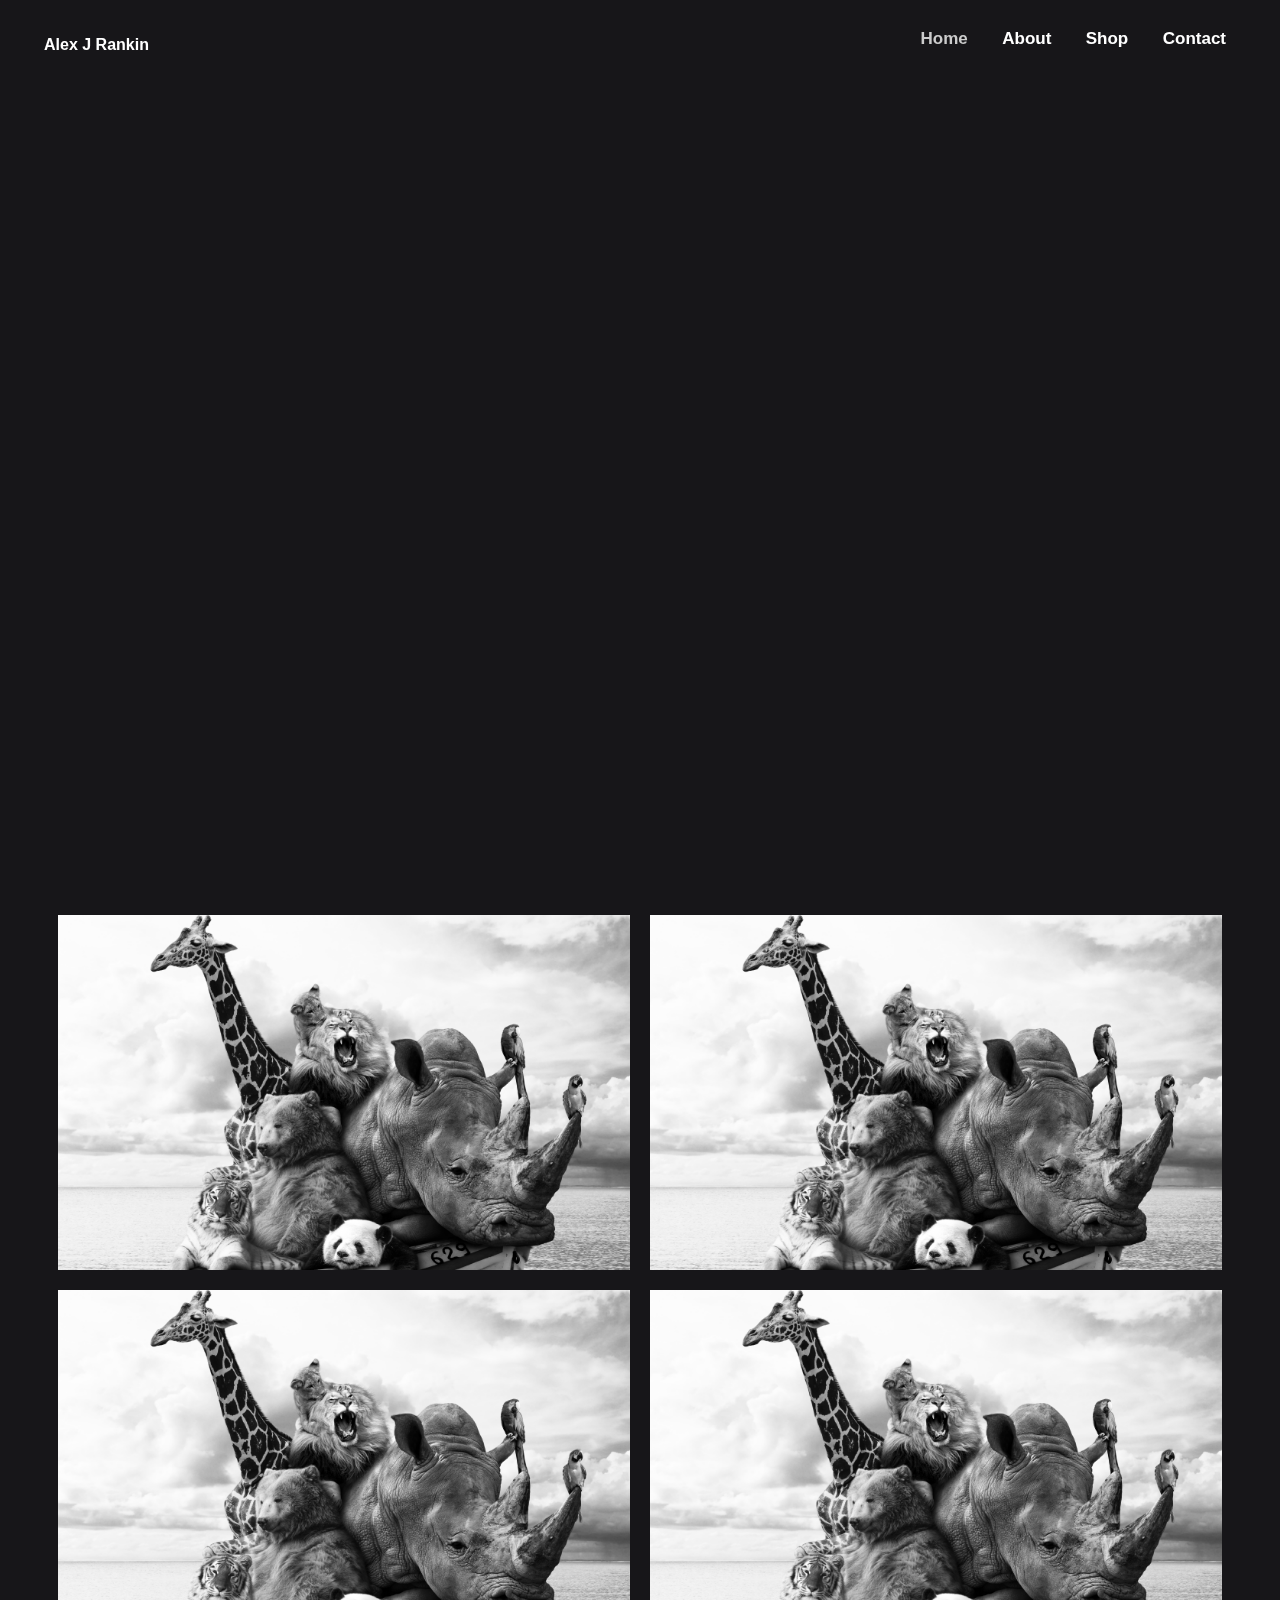
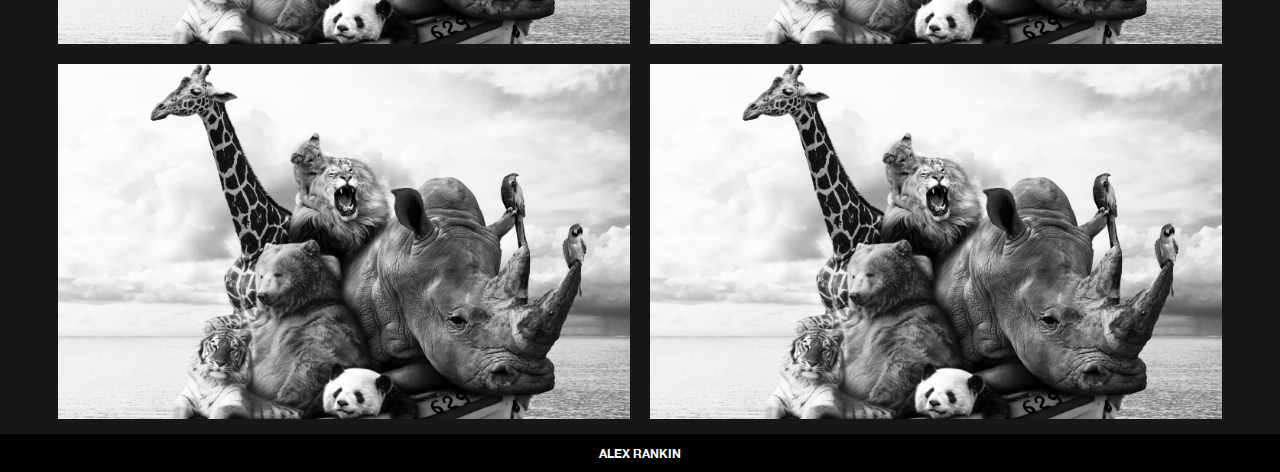
==== index.html @ 3c1de338 "Add files via upload" ====
﻿<!DOCTYPE html>
<html lang="en">

<head>
  <meta charset="UTF-8" />
  <meta name="viewport" content="width=device-width, initial-scale=1">
  <title>Alex Rankin</title>
  <link rel="shortcut icon" type="image/png" href="favicon.png" />
  <link href="https://cdnjs.cloudflare.com/ajax/libs/font-awesome/4.7.0/css/font-awesome.min.css" rel="stylesheet">
  <link href="https://fonts.googleapis.com/css?family=Source+Sans+Pro:200,400|Montserrat:700" rel="stylesheet">
  <link rel="stylesheet" type="text/css" href="css/normalize.css" />
  <link rel="stylesheet" type="text/css" href="css/demo.css" />
  <link rel="stylesheet" type="text/css" href="css/main.css" />
  <link rel="stylesheet" type="text/css" href="css/sassy.css" />
  <!-- <link rel="stylesheet" type="text/css" href="css/nav.css" /> -->
  <script>document.documentElement.className = 'js';</script>
<script src="https://ajax.googleapis.com/ajax/libs/jquery/3.5.1/jquery.min.js"></script>
</head>

<body class="demo-1">
    <svg class="hidden">
        <symbol id="icon-arrow" viewBox="0 0 24 24">
            <title>arrow</title>
            <polygon points="6.3,12.8 20.9,12.8 20.9,11.2 6.3,11.2 10.2,7.2 9,6 3.1,12 9,18 10.2,16.8 "/>
        </symbol>
    </svg>
    <main class="main main--demo-1">
        <div class="content content--fixed">
            <header class="codrops-header">
                <h1 class="hideMenu codrops-header__title"><a href="index.html">Alex J Rankin</a></h1>
            </header>
            <div class="hideMenu topnav">
                <div class="topnav-right bar-bounce">
                    <a class="active" href="index.html">Home</a>
                    <a href="about.html">About</a>
                    <a href="https://www.alexo.co.nz">Shop</a> 
                    <a href="contact.html">Contact</a> 
                </div>
            </div>
        </div>
        <div class="content content--demo-1">
            <div class="showMenu hamburger js-hover">
                <div class="hamburger__line hamburger__line--01">
                    <div class="hamburger__line-in hamburger__line-in--01"></div>
                </div>
                <div class="hamburger__line hamburger__line--02">
                    <div class="hamburger__line-in hamburger__line-in--02"></div>
                </div>
                <div class="hamburger__line hamburger__line--03">
                    <div class="hamburger__line-in hamburger__line-in--03"></div>
                </div>
                <div class="hamburger__line hamburger__line--cross01">
                    <div class="hamburger__line-in hamburger__line-in--cross01"></div>
                </div>
                <div class="hamburger__line hamburger__line--cross02">
                    <div class="hamburger__line-in hamburger__line-in--cross02"></div>
                </div>
            </div>
            <!-- <div class="demo-title demo-title--demo-1">Alexo.</div> -->

            <video autoplay muted loop id="myVideo">
                <source src="alexo.mp4" type="video/mp4">
                Your browser does not support HTML5 video.
              </video>

            <div class="global-menu">
                <div class="global-menu__wrap">
                    <a class="global-menu__item global-menu__item--demo-1" href="#">Home</a>
                    <a class="global-menu__item global-menu__item--demo-1" href="#">About</a>
                    <a class="global-menu__item global-menu__item--demo-1" href="#">Shop</a>
                    <a class="global-menu__item global-menu__item--demo-1" href="#">Contact</a>
                </div>
            </div>
            <svg class="shape-overlays" viewBox="0 0 100 100" preserveAspectRatio="none">
                <path class="shape-overlays__path"></path>
                <path class="shape-overlays__path"></path>
                <path class="shape-overlays__path"></path>
            </svg>
        </div>
        <div>
        <div class="row">
            <div class="column">
                <div class="location-listing">
                    <a class="project-title" href="project_1.html">Paris</a>
                    <div class="project-image">
                        <img class="image" src="images/test.jpg" alt="">
                    </div>
                </div>
            </div>
            <div class="column">
                <div class="location-listing">
                    <a class="project-title" href="#">Paris</a>
                    <div class="project-image">
                        <img class="image" src="images/test.jpg" alt="">
                    </div>
                </div>
            </div>
            <div class="column">
                <div class="location-listing">
                    <a class="project-title" href="#">Paris</a>
                    <div class="project-image">
                        <img class="image" src="images/test.jpg" alt="">
                    </div>
                </div>
            </div>
            <div class="column">
                <div class="location-listing">
                    <a class="project-title" href="#">Paris</a>
                    <div class="project-image">
                        <img class="image" src="images/test.jpg" alt="">
                    </div>
                </div>
            </div>
            <div class="column">
                <div class="location-listing">
                    <a class="project-title" href="#">Paris</a>
                    <div class="project-image">
                        <img class="image" src="images/test.jpg" alt="">
                    </div>
                </div>
            </div>
            <div class="column">
                <div class="location-listing">
                    <a class="project-title" href="#">Paris</a>
                    <div class="project-image">
                        <img class="image" src="images/test.jpg" alt="">
                    </div>
                </div>
            </div>
        </div>
    </div>
        <footer>
            <li class="footer">
              <a href="index.html">ALEX RANKIN</a>
            </li>
        </footer>
    </main>
    <script src="js/demo.js"></script>
    <script src="js/easings.js"></script>
    <script src="js/demo1.js"></script>
    <script src="js/main.js"></script>
</body>
</html>
---- css/demo.css ----
*,
*::after,
*::before {
	box-sizing: border-box;
}

html {
	background: #000;
}

body {
	font-family: 'Source Sans Pro', Avenir, 'Helvetica Neue', Helvetica, Arial, sans-serif;
	min-height: 100vh;
	color: #57585c;
	color: var(--color-text);	
	background-color: #fff;
	background-color: var(--color-bg);
	-webkit-font-smoothing: antialiased;
	-moz-osx-font-smoothing: grayscale;
}

/* Color schemes */
.demo-1 {
	--color-text: #fff;
	--color-bg: #ddd;
	--color-link: #fff;
	--color-link-hover: #cccccc;
	--color-info: #fff;
	--color-main-bg: #171619;
	--path-fill-1: #413f46;
	--path-fill-2: #e6e5ea;
	--path-fill-3: #cccccc;
	--color-title: #fff;
	--font-family-title: 'Montserrat', sans-serif;
	--font-size-title: 7vmax;
	--font-weight-title: 700;
	--color-menu: #171616;
	--color-menu-hover: #ffffff;
	--font-family-menu: 'Montserrat', sans-serif;
	--font-size-menu: 3vmax;
	--font-weight-menu: 700;
	--button-bg: #fff;
	--button-circle: #6b6b6b;
	--button-line: #222;
}

.demo-2 {
	--color-text: #fff;
	--color-bg: #333;
	--color-link: #fff;
	--color-link-hover: #f44e5e;
	--color-info: #fff;
	--color-main-bg: #efcb7b;
	--path-fill-1: #dce3f1;
	--path-fill-2: #869ccc;
	--path-fill-3: #30436f;
	--path-fill-4: #0d1831;
	--color-title: #fff;
	--font-family-title: inherit;
	--font-size-title: 6vmax;
	--font-weight-title: 200;
	--color-menu: #fff;
	--color-menu-hover: #fff;
	--font-family-menu: inherit;
	--font-size-menu: 4vmax;
	--font-weight-menu: 200;
	--button-bg: #fff;
	--button-circle: #fff;
	--button-line: #222;
}

.demo-3 {
	--color-text: #fbd54a;
	--color-bg: #333;
	--color-link: #4d4f5f;
	--color-link-hover: #bfb5b5;
	--color-info: #fff;
	--color-main-bg: #24262d;
	--path-fill-1: #000000;
	--path-fill-2: #1d1d1f;
	--path-fill-3: #fbd54a;
	--color-title: #fff;
	--font-family-title: 'Arapey', serif;
	--font-size-title: 5vmax;
	--font-weight-title: 400;
	--color-menu: #000000;
	--color-menu-hover: #fff;
	--font-family-menu: 'Arapey', serif;
	--font-size-menu: 4vmax;
	--font-weight-menu: 400;
	--button-bg: #fff;
	--button-circle: #ada4a4;
	--button-line: #222;
}

.demo-4 {
	--color-text: #fff;
	--color-bg: #333;
	--color-link: #1b198c;
	--color-link-hover: #d3eaa2;
	--color-info: #fff;
	--color-main-bg: #3735d0;
	--path-fill-1: #241e84;
	--path-fill-2: #d3eaa2;
	--color-title: #fff;
	--font-family-title: 'Pompiere', serif;
	--font-size-title: 6vmax;
	--font-weight-title: 300;
	--color-menu: #3735d0;
	--color-menu-hover: #b2dc53;
	--font-family-menu: var(--font-family-title);
	--font-size-menu: 4vmax;
	--font-weight-menu: 300;
	--button-bg: #b3dc53;
	--button-circle: #1b198b;
	--button-line: #fff;
}

.demo-5 {
	--color-text: #c04444;
	--color-bg: #333;
	--color-link: #2d2c2b;
	--color-link-hover: #c14343;
	--color-info: #fff;
	--color-main-bg: #ece7de;
	--path-fill-1: #c04444;
	--path-fill-2: #1b1a19;
	--color-title: inherit;
	--font-family-title: 'Playfair Display', serif;
	--font-size-title: 6vmax;
	--font-weight-title: 700;
	--color-menu: #ffffff;
	--color-menu-hover: #c14343;
	--font-family-menu: var(--font-family-title);
	--font-size-menu: 3.5vmax;
	--font-weight-menu: 400;
	--button-bg: #fff;
	--button-circle: #c14343;
	--button-line: #2d2c2b;
}

.demo-6 {
	--color-text: #120047;
	--color-bg: #333;
	--color-link: #110046;
	--color-link-hover: #e83779;
	--color-info: #fff;
	--color-main-bg: #7115d8;
	--path-fill-1: url(#gradient1);
	--path-fill-2: url(#gradient2);
	--path-fill-3: url(#gradient3);
	--color-title: inherit;
	--font-family-title: 'Rozha One', serif;
	--font-size-title: 8vmax;
	--font-weight-title: 400;
	--color-menu: #ffffff;
	--color-menu-hover: #c14343;
	--font-family-menu: var(--font-family-title);
	--font-size-menu: 3.5vmax;
	--font-weight-menu: 400;
	--button-bg: #120047;
	--button-circle: #9236f7;
	--button-line: #ffffff;
}

/* Fade effect */
.js body {
	opacity: 0;
	transition: opacity 0.3s;		
}

.js body.render {
	opacity: 1;
}

a {
	text-decoration: none;
	color: #ffffff;
	color: var(--color-link);
	outline: none;
}

a:hover,
a:focus {
	color: #fff;
	outline: none;
}

.hidden {
	position: absolute;
	overflow: hidden;
	width: 0;
	height: 0;
	pointer-events: none;
}

/* Icons */
.icon {
	display: block;
	width: 1.5em;
	height: 1.5em;
	margin: 0 auto;
	fill: currentColor;
}

.icon--keyboard {
	display: none;
}

main {
	position: relative;
	width: 100%;
	min-height: 100vh;
	background-color: var(--color-main-bg);
}

.content {
	position: relative;
	display: flex;
	justify-content: center;
	align-items: center;
	min-height: 100vh;
	margin: 0 auto;
	pointer-events: none;
}

.content--fixed {
	position: fixed;
	top: 0;
	left: 0;
	display: grid;
	align-content: space-between;
	width: 100%;
	max-width: none;
	min-height: 0;
	height: 100vh;
	padding: 1.5em;
	grid-template-columns: 50% 50%;
	grid-template-rows: auto auto 4em;
	grid-template-areas: 'header ...'
	'... ...'
	'github demos';
}

.content--fixed a {
	pointer-events: auto;
}

/* Header */
.codrops-header {
	position: relative;
	z-index: 100;
	display: flex;
	flex-direction: row;
	align-items: flex-start;
	align-items: center;
	align-self: start;
	grid-area: header;
	justify-self: start;
}

.codrops-header__title {
	font-size: 1em;
	font-weight: bold;
	margin: 0;
	padding: 0.75em 0 0 20px;

}

.info {
	margin: 0 0 0 1.25em;
	font-style: italic;
	color: var(--color-info);
	font-weight: bold;
}

.github {
	display: block;
	align-self: end;
	grid-area: github;
	justify-self: start;
	margin: 0.5em;
}

.demos {
	position: relative;
	display: block;
	align-self: end;
	text-align: center;
	grid-area: demos;
	margin-bottom: 0.5em;
}

.demo {
	margin: 0 0.15em;
}

.demo:hover,
.demo:focus {
	opacity: 0.5;
}

.demo span {
	white-space: nowrap;
	text-transform: lowercase;
	pointer-events: none;
}

.demo span::before {
	content: '#';
}

a.demo--current {
	pointer-events: none;
}

/* Top Navigation Style */
.codrops-links {
	position: relative;
	display: flex;
	justify-content: center;
	margin: 0 1em 0 0;
	text-align: center;
	white-space: nowrap;
}

.codrops-icon {
	display: inline-block;
	margin: 0.15em;
	padding: 0.25em;
}

.demo-title {
	color: var(--color-title);
	font-family: var(--font-family-title);
	font-size: var(--font-size-title);
	font-weight: var(--font-weight-title);
}

.global-menu {
	width: 100vw;
	height: 90vh;
	display: flex;
	justify-content: center;
	align-items: center;
	position: fixed;
	top: 0;
	left: 0;
	pointer-events: none;
	z-index: 100;
}

.demo-5 .global-menu {
	text-align: center;
}

.global-menu__item {
	color: var(--color-menu);
	font-family: var(--font-family-menu);
	font-size: var(--font-size-menu);
	font-weight: var(--font-weight-menu);
	opacity: 0;
	transform: translateY(-100%);
	pointer-events: none;
	display: block;
	margin: 0.25em 0;
	transition: transform 0.3s, opacity 0.3s;
	transition-timing-function: ease-in;
}

.global-menu__item--demo-2:nth-child(odd) {
	transform: translateY(-100%) rotate(10deg);
}

.global-menu__item--demo-2:nth-child(even) {
	transform: translateY(-100%) rotate(-10deg);
}

.global-menu__item--demo-3 {
	transition: transform 0.1s, opacity 0.1s;
	transform: translateY(100%);
	transition-timing-function: ease-out;
}

.global-menu__item--demo-4,
.global-menu__item--demo-5 {
	transition: transform 0.1s, opacity 0.1s;
	transition-timing-function: ease-out;
}

.global-menu__item--demo-4 {
	transform: translateX(40%);
}

.global-menu__item--demo-5:nth-child(odd) {
	transform: translateX(100%) rotate(10deg) scale(0.5);
}

.global-menu__item--demo-5:nth-child(even) {
	transform: translateX(100%) rotate(-10deg) scale(0.5);
}

.global-menu__item--demo-6 {
	transform: translateY(100%);
}

.global-menu__item:hover {
	color: var(--color-menu-hover);
}

.global-menu__item.is-opened {
	opacity: 1;
	transform: translateY(0) rotate(0);
	pointer-events: auto;
	transition-timing-function: ease;
}

.global-menu__item--demo-4.is-opened,
.global-menu__item--demo-5.is-opened {
	transform: translateX(0) rotate(0);
}

.global-menu__item--demo-4.is-opened {
	transition-timing-function: cubic-bezier(0.230, 1.000, 0.355, 1.400);
}

.global-menu__item:nth-of-type(1) {
	transition-delay: 0s;
}

.global-menu__item.is-opened:nth-of-type(1) {
	transition-delay: 0.85s;
}

.global-menu__item:nth-of-type(2) {
	transition-delay: 0.05s;
}

.global-menu__item.is-opened:nth-of-type(2) {
	transition-delay: 0.8s;
}

.global-menu__item:nth-of-type(3) {
	transition-delay: 0.1s;
}

.global-menu__item.is-opened:nth-of-type(3) {
	transition-delay: 0.75s;
}

.global-menu__item:nth-of-type(4) {
	transition-delay: 0.15s;
}

.global-menu__item.is-opened:nth-of-type(4) {
	transition-delay: 0.7s;
}

/* demo 2 */
.global-menu__item--demo-2:nth-of-type(1) {
	transition-delay: 0s;
}

.global-menu__item--demo-2.is-opened:nth-of-type(1) {
	transition-delay: 0.85s;
}

.global-menu__item--demo-2:nth-of-type(2) {
	transition-delay: 0.05s;
}

.global-menu__item--demo-2.is-opened:nth-of-type(2) {
	transition-delay: 0.8s;
}

.global-menu__item--demo-2:nth-of-type(3) {
	transition-delay: 0.1s;
}

.global-menu__item--demo-2.is-opened:nth-of-type(3) {
	transition-delay: 0.75s;
}

.global-menu__item--demo-2:nth-of-type(4) {
	transition-delay: 0.15s;
}

.global-menu__item--demo-2.is-opened:nth-of-type(4) {
	transition-delay: 0.7s;
}

/* demo 3 */
.global-menu__item--demo-3.is-opened {
	transition-duration: 0.3s;
}

.global-menu__item--demo-3:nth-of-type(1) {
	transition-delay: 0s;
}

.global-menu__item--demo-3.is-opened:nth-of-type(1) {
	transition-delay: 0.65s;
}

.global-menu__item--demo-3:nth-of-type(2) {
	transition-delay: 0s;
}

.global-menu__item--demo-3.is-opened:nth-of-type(2) {
	transition-delay: 0.7s;
}

.global-menu__item--demo-3:nth-of-type(3) {
	transition-delay: 0s;
}

.global-menu__item--demo-3.is-opened:nth-of-type(3) {
	transition-delay: 0.75s;
}

.global-menu__item--demo-3:nth-of-type(4) {
	transition-delay: 0s;
}

.global-menu__item--demo-3.is-opened:nth-of-type(4) {
	transition-delay: 0.8s;
}

/* demo 4 */
.global-menu__item--demo-4.is-opened {
	transition-duration: 0.6s;
}

.global-menu__item--demo-4:nth-of-type(1) {
	transition-delay: 0s;
}

.global-menu__item--demo-4.is-opened:nth-of-type(1) {
	transition-delay: 0.45s;
}

.global-menu__item--demo-4:nth-of-type(2) {
	transition-delay: 0.05s;
}

.global-menu__item--demo-4.is-opened:nth-of-type(2) {
	transition-delay: 0.5s;
}

.global-menu__item--demo-4:nth-of-type(3) {
	transition-delay: 0.1s;
}

.global-menu__item--demo-4.is-opened:nth-of-type(3) {
	transition-delay: 0.55s;
}

.global-menu__item--demo-4:nth-of-type(4) {
	transition-delay: 0.15s;
}

.global-menu__item--demo-4.is-opened:nth-of-type(4) {
	transition-delay: 0.6s;
}

/* demo 5 */
.global-menu__item--demo-5.is-opened {
	transition-duration: 0.4s;
}

.global-menu__item--demo-5:nth-of-type(1) {
	transition-delay: 0s;
}

.global-menu__item--demo-5.is-opened:nth-of-type(1) {
	transition-delay: 0.55s;
}

.global-menu__item--demo-5:nth-of-type(2) {
	transition-delay: 0.05s;
}

.global-menu__item--demo-5.is-opened:nth-of-type(2) {
	transition-delay: 0.6s;
}

.global-menu__item--demo-5:nth-of-type(3) {
	transition-delay: 0.1s;
}

.global-menu__item--demo-5.is-opened:nth-of-type(3) {
	transition-delay: 0.65s;
}

.global-menu__item--demo-5:nth-of-type(4) {
	transition-delay: 0.15s;
}

.global-menu__item--demo-5.is-opened:nth-of-type(4) {
	transition-delay: 0.7s;
}

/* demo 6 */
.global-menu__item--demo-6.is-opened {
	transition-duration: 0.8s;
}

.global-menu__item--demo-6:nth-of-type(1) {
	transition-delay: 0.25s;
}

.global-menu__item--demo-6.is-opened:nth-of-type(1) {
	transition-delay: 1s;
}

.global-menu__item--demo-6:nth-of-type(2) {
	transition-delay: 0.2s;
}

.global-menu__item--demo-6.is-opened:nth-of-type(2) {
	transition-delay: 1.1s;
}

.global-menu__item--demo-6:nth-of-type(3) {
	transition-delay: 0.15s;
}

.global-menu__item--demo-6.is-opened:nth-of-type(3) {
	transition-delay: 1.2s;
}

.global-menu__item--demo-6:nth-of-type(4) {
	transition-delay: 0.1s;
}

.global-menu__item--demo-6.is-opened:nth-of-type(4) {
	transition-delay: 1.3s;
}

.shape-overlays {
	z-index: 98;
	width: 100vw;
	height: 100vh;
	pointer-events: none;
	position: fixed;
	top: 0;
	left: 0;
}

.shape-overlays.is-opened {
	pointer-events: auto;
}

.shape-overlays__path:nth-of-type(1) {
	fill: var(--path-fill-1);
}

.shape-overlays__path:nth-of-type(2) {
	fill: var(--path-fill-2);
}

.shape-overlays__path:nth-of-type(3) {
	fill: var(--path-fill-3);
}

.shape-overlays__path:nth-of-type(4) {
	fill: var(--path-fill-4);
}

@-webkit-keyframes intervalHamburgerBorder {
	0% {
		opacity: 1;
		-webkit-transform: scale(1);
		transform: scale(1);
	}
	80% {
		-webkit-transform: scale(1.6);
		transform: scale(1.6);
	}
	100% {
		opacity: 0;
		-webkit-transform: scale(1.6);
		transform: scale(1.6);
	}
}

@keyframes intervalHamburgerBorder {
	0% {
		opacity: 1;
		-webkit-transform: scale(1);
		transform: scale(1);
	}
	80% {
		-webkit-transform: scale(1.6);
		transform: scale(1.6);
	}
	100% {
		opacity: 0;
		-webkit-transform: scale(1.6);
		transform: scale(1.6);
	}
}

.hamburger {
	width: 64px;
	height: 64px;
	display: block;
	position: relative;
	cursor: pointer;
	position: fixed;
	top: 2.25em;
	right: 2.25em;
	z-index: 110;
	border-radius: 50%;
	background-color: var(--button-bg);
	pointer-events: auto;
	-webkit-tap-highlight-color: rgba(0,0,0,0);
}

.hamburger::after {
	width: 64px;
	height: 64px;
	box-sizing: border-box;
	content: '';
	display: block;
	position: absolute;
	top: 0;
	left: 0;
	pointer-events: none;
	border: 4px solid var(--button-circle);
	border-radius: 50%;
	-webkit-animation-duration: 1.2s;
	animation-duration: 1.2s;
	-webkit-animation-name: intervalHamburgerBorder;
	animation-name: intervalHamburgerBorder;
	-webkit-animation-iteration-count: infinite;
	animation-iteration-count: infinite;
}

.hamburger__line {
	width: 28px;
	height: 2px;
	overflow: hidden;
	position: absolute;
	z-index: 10;
}

.hamburger__line-in {
	width: 84px;
	height: 2px;
	position: absolute;
	top: 0;
	left: 0;
}

.hamburger__line-in::before,
.hamburger__line-in::after {
	width: 28px;
	height: 2px;
	content: '';
	display: block;
	position: absolute;
	top: 0;
	background-color: var(--button-line);
}

.hamburger__line-in::before {
	left: -56px;
}

.hamburger__line-in::after {
	left: 0;
}

.hamburger__line--01,
.hamburger__line--02,
.hamburger__line--03,
.hamburger__line--cross01,
.hamburger__line--cross02 {
	left: 18px;
}

.hamburger__line--01 {
	top: 24.6px;
}

.hamburger__line--02,
.hamburger__line--cross01,
.hamburger__line--cross02 {
	top: 31px;
}

.hamburger__line--03 {
	top: 37.4px;
}

.hamburger__line--cross01 {
	-webkit-transform: rotate(45deg);
	transform: rotate(45deg);
}

.hamburger__line--cross02 {
	-webkit-transform: rotate(-45deg);
	transform: rotate(-45deg);
}

.hamburger__line {
	-webkit-transition-duration: 0.6s;
	transition-duration: 0.6s;
	-webkit-transition-timing-function: cubic-bezier(0.19, 1, 0.22, 1);
	transition-timing-function: cubic-bezier(0.19, 1, 0.22, 1);
}

.hamburger__line-in {
	-webkit-transition-duration: 0.6s;
	transition-duration: 0.6s;
	-webkit-transition-timing-function: cubic-bezier(0.19, 1, 0.22, 1);
	transition-timing-function: cubic-bezier(0.19, 1, 0.22, 1);
}

.hamburger__line-in::before,
.hamburger__line-in::after {
	-webkit-transition-timing-function: cubic-bezier(0.19, 1, 0.22, 1);
	transition-timing-function: cubic-bezier(0.19, 1, 0.22, 1);
	-webkit-transition-property: -webkit-transform;
	transition-property: -webkit-transform;
	transition-property: transform;
	transition-property: transform, -webkit-transform;
}

.hamburger__line-in--cross01,
.hamburger__line-in--cross02 {
	-webkit-transform: translateX(-33.3%);
	transform: translateX(-33.3%);
}

.hamburger__line-in--01 {
	-webkit-transition-delay: 0.2s;
	transition-delay: 0.2s;
}

.hamburger__line-in--02 {
	-webkit-transition-delay: 0.25s;
	transition-delay: 0.25s;
}

.hamburger__line-in--02::before,
.hamburger__line-in--02::after {
	-webkit-transition-delay: 0.05s;
	transition-delay: 0.05s;
}

.hamburger__line-in--03 {
	-webkit-transition-delay: 0.3s;
	transition-delay: 0.3s;
}

.hamburger__line-in--03::before,
.hamburger__line-in--03::after {
	-webkit-transition-delay: 0.1s;
	transition-delay: 0.1s;
}

.hamburger__line-in--cross01 {
	-webkit-transition-delay: 0.0s;
	transition-delay: 0.0s;
}

.hamburger__line-in--cross02 {
	-webkit-transition-delay: 0.05s;
	transition-delay: 0.05s;
}

.hamburger__line-in--cross02::before,
.hamburger__line-in--cross02::after {
	-webkit-transition-delay: 0.1s;
	transition-delay: 0.1s;
}

.hamburger.is-opened-navi .hamburger__line-in--01,
.hamburger.is-opened-navi .hamburger__line-in--02,
.hamburger.is-opened-navi .hamburger__line-in--03 {
	-webkit-transform: translateX(33.3%);
	transform: translateX(33.3%);
}

.hamburger.is-opened-navi .hamburger__line-in--cross01,
.hamburger.is-opened-navi .hamburger__line-in--cross02 {
	-webkit-transform: translateX(0);
	transform: translateX(0);
}

.hamburger.is-opened-navi .hamburger__line-in--01 {
	-webkit-transition-delay: 0s;
	transition-delay: 0s;
}

.hamburger.is-opened-navi .hamburger__line-in--02 {
	-webkit-transition-delay: 0.05s;
	transition-delay: 0.05s;
}

.hamburger.is-opened-navi .hamburger__line-in--03 {
	-webkit-transition-delay: 0.1s;
	transition-delay: 0.1s;
}

.hamburger.is-opened-navi .hamburger__line-in--cross01 {
	-webkit-transition-delay: 0.25s;
	transition-delay: 0.25s;
}

.hamburger.is-opened-navi .hamburger__line-in--cross02 {
	-webkit-transition-delay: 0.3s;
	transition-delay: 0.3s;
}

.hamburger:hover .hamburger__line-in::before,
.hamburger:hover .hamburger__line-in::after {
	-webkit-transform: translateX(200%);
	transform: translateX(200%);
}

.hamburger:hover .hamburger__line-in--01::before,
.hamburger:hover .hamburger__line-in--01::after,
.hamburger:hover .hamburger__line-in--02::before,
.hamburger:hover .hamburger__line-in--02::after,
.hamburger:hover .hamburger__line-in--03::before,
.hamburger:hover .hamburger__line-in--03::after {
	-webkit-transition-duration: 1s;
	transition-duration: 1s;
}

.hamburger:hover .hamburger__line-in--cross01::before,
.hamburger:hover .hamburger__line-in--cross01::after,
.hamburger:hover .hamburger__line-in--cross02::before,
.hamburger:hover .hamburger__line-in--cross02::after {
	-webkit-transition-duration: 0s;
	transition-duration: 0s;
}

.hamburger.is-opened-navi:hover .hamburger__line-in--cross01::before,
.hamburger.is-opened-navi:hover .hamburger__line-in--cross01::after,
.hamburger.is-opened-navi:hover .hamburger__line-in--cross02::before,
.hamburger.is-opened-navi:hover .hamburger__line-in--cross02::after {
	-webkit-transition-duration: 1s;
	transition-duration: 1s;
}

.hamburger.is-opened-navi:hover .hamburger__line-in--01::before,
.hamburger.is-opened-navi:hover .hamburger__line-in--01::after,
.hamburger.is-opened-navi:hover .hamburger__line-in--02::before,
.hamburger.is-opened-navi:hover .hamburger__line-in--02::after,
.hamburger.is-opened-navi:hover .hamburger__line-in--03::before,
.hamburger.is-opened-navi:hover .hamburger__line-in--03::after {
	-webkit-transition-duration: 0s;
	transition-duration: 0s;
}


@media screen and (min-width: 55em) {
	.icon--keyboard {
		position: absolute;
		right: 0.55em;
		bottom: -30%;
		display: block;
		width: 54px;
		height: 46px;
		fill: var(--color-link);
	}
	.demos {
		display: flex;
		padding-right: 80px;
		justify-self: end;
	}
	.demo {
		display: block;
		width: 17px;
		height: 17px;
		margin: 0 4px;
		border-radius: 50%;
		background: var(--color-link);
	}
	a.demo--current {
		background: var(--color-link-hover);
	}
	.demo span {
		position: absolute;
		line-height: 1;
		right: 100%;
		display: none;
		margin: 0 1em 0 0;
	}
	.demo--current span {
		display: block;
	}
}

@media screen and (max-width: 55em) {
	html,
	body {
		overflow-x: hidden;
		width: 100vw;
		height: 100%;
	}
	.hamburger {
		position: fixed;
		top: 0.5em;
		right: 0.5em;
		transform: scale(0.75);
	}
	.content {
		height: auto;
		min-height: 0;
		padding-bottom: 10em;
		flex-direction: column;
	}
	.content--fixed {
		position: relative;
		z-index: 0;
		display: block;
		padding: 0.85em;
	}
	.codrops-header {
		flex-direction: column;
		align-items: center;
	}
	.codrops-header__title {
		font-weight: bold;
		padding-bottom: 0.25em;
		text-align: center;
	}
	.github {
		display: block;
		margin: 1em auto;
	}
	.codrops-links {
		margin: 0;
	}
}
---- css/main.css ----
﻿@import url('https://fonts.googleapis.com/css?family=Open+Sans:600&display=swap');

@font-face {
  font-family: 'HelveticaNeue';
  src: url('/fonts/HelveticaNeueBold.woff') format('woff'),
      url('/fonts/HelveticaNeueBold.woff2') format('woff2'); 
}

body {
  margin: 0;
  width: 100%;
  font-family: Arial,'HelveticaNeue', sans-serif;
}

a {
  color: #fff;
}

h2 {
  margin-bottom: .5em;
}

.topnav {
  padding-right: 15px;
  z-index: 99;
}

.topnav a{
  margin: 15px;
  font-size: 17px;
  font-weight: 600;
}

.topnav a.active {
  color: #cccccc;
}

.topnav-right {
  float: right;
}

.showMenu {
  display: none;
  position: fixed;
  z-index: 99;
}

#myVideo {
  position:relative;
  right: 0;
  bottom: 0;
  width: 100%;
  z-index: -1;
}

/*gallery*/
.grid-container {
  display: grid;
  /* grid-template-columns: repeat(auto-fill, minmax(400px, 1fr));   */
  grid-template-columns: auto auto;
  grid-gap: 1em;
}

/* hover styles */
.location-listing {
  position: relative;
}

.project-image {
  line-height: 0;
  overflow: hidden;
}

.project-image img {
  transition: 0.4s ease-in;
  width: 100%; /* need to overwrite inline dimensions */
  height: auto;
}

.project-title {
  font-size: 1.5em;
  font-weight: bold;
  text-decoration: none;
  z-index: 1;
  position: absolute;
  height: 100%;
  width: 100%;
  top: 0;
  left: 0;
  opacity: 0;
  transition: opacity .4s;
  color: white;
  background: linear-gradient(to top,rgba(0,0,0,.7) 0,rgba(0,0,0,.3) 100%);
  
  
  /* position the text in t’ middle*/
  display: flex;
  align-items: center;
  justify-content: center;
}

.location-listing:hover .project-title {
  opacity: 1;
}

.location-listing:hover .project-image img {
  filter: blur(2px);
  transition: .4s;
  transform: scale(1.03);
}


/* for touch screen devices */
@media (hover: none) { 
  .project-title {
    opacity: 1;
  }
  .project-image img {
    filter: blur(2px);
    transform: scale(1.1);
    filter: grayscale(100%);
  }
}



/*NEW GALLERY*/

* {
  box-sizing: border-box;
}

.row {
  margin-left: 3rem;
  margin-right: 3rem;
  margin-top: 0.3rem;
  margin-bottom: 0.3rem;
}

@media screen and (max-width: 800px) {
  .row  {
    margin-left: 0rem;
    margin-right: 0rem;
    margin-top: 0rem;
    margin-bottom: 0rem;
  }
}

/* Create two equal columns that floats next to each other */
.column {
  float: left;
  width: 50%;
  padding: 10px;
}


/* Clear floats after the columns */
.row:after {
  content: "";
  display: table;
  clear: both;
}

/* Responsive layout - makes the two columns stack on top of each other instead of next to each other */
@media screen and (max-width: 800px) {
  .column {
    width: 100%;
    padding: 10px 10px 0 10px;
  }
}

.image {
  width: 100%;
  height: auto;
  object-fit: cover;
  overflow: hidden;
}


/*PROJECTS*/
.project {
  margin-left: 3rem;
  margin-right: 3rem;
  margin-top: 0px;

}

.project-text h2 {
  font-weight: 600;
  color: rgba(0, 0, 0, 0.85);
  font-family: -apple-system, BlinkMacSystemFont, 'Segoe UI', Roboto, Oxygen, Ubuntu, Cantarell, 'Open Sans', 'Helvetica Neue', sans-serif, 'Sans Serif', Icons;
  font-style: normal;
  line-height: 1.3;
}

.project-text p {
  font-size: 24px;
  font-weight: 400;
  color: rgba(0, 0, 0, 0.85);
  font-family: -apple-system, BlinkMacSystemFont, 'Segoe UI', Roboto, Oxygen, Ubuntu, Cantarell, 'Open Sans', 'Helvetica Neue', sans-serif, 'Sans Serif', Icons;
  font-style: normal;
  line-height: 1.3;
}

@media screen and (max-width: 600px) {
  .project {
    margin-left: 1rem;
    margin-right: 1rem;
    margin-top: 0px;
  }
  }

/* Create two equal columns that floats next to each other */
.project-column {
  float: right;
  width: 50%;
}

.main-project-column {
  float: right;
  width: 50%;
}

.gallery-image {
  width: 100%;
  height: auto;
  object-fit: cover;
  overflow: hidden;
}


/* Clear floats after the columns */
.project-row:after {
  content: "";
  display: table;
  clear: both;
}

@media screen and (max-width: 1000px) {
  .main-project-column {
    width: 100%;
  }
}

/* Responsive layout - makes the two columns stack on top of each other instead of next to each other */
@media screen and (max-width: 800px) {
  .project-column {
    width: 100%;
  }
}

@media screen and (max-width: 800px) {
  .gallery-image img {
    padding-left: 0px!important;
    padding-right: 0px!important;
    padding-top: 5px!important;
    padding-bottom: 5px!important;
  }
}


/*footer*/

.footer {
  background-color: #000;
  padding: 10px 0 10px 0;
  left: 0;
  bottom: 0;
  width: 100%;
  text-align: center;
}

.footer a {
  font-size: 12px;
  color: #fff;
  text-decoration: none;
  font-family: 'HelveticaNeue';
}

.footer a:hover {
  text-decoration: underline;
}
---- css/sassy.css ----
.bar-bounce a {
  color: #ffffff;
  position: relative;
  text-decoration: none;
  padding-bottom: 8px;
}

.bar-bounce a:before, .bar-bounce a:after {
  content: '';
  position: absolute;
  bottom: 2px;
  left: 0;
  right: 0;
  height: 2px;
  background-color: #ffffff;
}

.bar-bounce a:before {
  opacity: 0;
  -webkit-transform: translateY(-8px);
          transform: translateY(-8px);
  -webkit-transition: opacity 0s, -webkit-transform 0s cubic-bezier(0.175, 0.885, 0.32, 1.275);
  transition: opacity 0s, -webkit-transform 0s cubic-bezier(0.175, 0.885, 0.32, 1.275);
  transition: transform 0s cubic-bezier(0.175, 0.885, 0.32, 1.275), opacity 0s;
  transition: transform 0s cubic-bezier(0.175, 0.885, 0.32, 1.275), opacity 0s, -webkit-transform 0s cubic-bezier(0.175, 0.885, 0.32, 1.275);
}

.bar-bounce a:after {
  opacity: 0;
  -webkit-transform: translateY(4px);
          transform: translateY(4px);
  -webkit-transition: opacity 0.2s, -webkit-transform 0.2s cubic-bezier(0.175, 0.885, 0.32, 1.275);
  transition: opacity 0.2s, -webkit-transform 0.2s cubic-bezier(0.175, 0.885, 0.32, 1.275);
  transition: transform 0.2s cubic-bezier(0.175, 0.885, 0.32, 1.275), opacity 0.2s;
  transition: transform 0.2s cubic-bezier(0.175, 0.885, 0.32, 1.275), opacity 0.2s, -webkit-transform 0.2s cubic-bezier(0.175, 0.885, 0.32, 1.275);
}

.bar-bounce a:hover:before, .bar-bounce a:hover:after, .bar-bounce a:focus:before, .bar-bounce a:focus:after {
  opacity: 1;
  -webkit-transform: translateY(0);
          transform: translateY(0);
}

.bar-bounce a:hover:before, .bar-bounce a:focus:before {
  -webkit-transition: opacity 0.2s, -webkit-transform 0.2s cubic-bezier(0.175, 0.885, 0.32, 1.275);
  transition: opacity 0.2s, -webkit-transform 0.2s cubic-bezier(0.175, 0.885, 0.32, 1.275);
  transition: transform 0.2s cubic-bezier(0.175, 0.885, 0.32, 1.275), opacity 0.2s;
  transition: transform 0.2s cubic-bezier(0.175, 0.885, 0.32, 1.275), opacity 0.2s, -webkit-transform 0.2s cubic-bezier(0.175, 0.885, 0.32, 1.275);
}

.bar-bounce a:hover:after, .bar-bounce a:focus:after {
  -webkit-transition: opacity 0s 0.2s, -webkit-transform 0s 0.2s cubic-bezier(0.175, 0.885, 0.32, 1.275);
  transition: opacity 0s 0.2s, -webkit-transform 0s 0.2s cubic-bezier(0.175, 0.885, 0.32, 1.275);
  transition: transform 0s 0.2s cubic-bezier(0.175, 0.885, 0.32, 1.275), opacity 0s 0.2s;
  transition: transform 0s 0.2s cubic-bezier(0.175, 0.885, 0.32, 1.275), opacity 0s 0.2s, -webkit-transform 0s 0.2s cubic-bezier(0.175, 0.885, 0.32, 1.275);
}
/*# sourceMappingURL=sassy.css.map */
---- css/nav.css ----
/*navbar*/

.topnav {
  overflow: hidden;
  background-color: #fff;
  box-shadow: 1px 1px 4px 0 rgba(0,0,0,.2);
  border-bottom: 1px solid #d1d1d1;
  padding-left: 2rem;
  padding-right: 2rem;
  z-index: 999 !important;
}

@media screen and (max-width: 600px) {
  .topnav {
    padding-left: 0.3rem;
    padding-right: 0.3rem;
  }
}


/* header */
.header {
  z-index: 3;
}

.header ul {
  margin: 0;
  padding: 0;
  list-style: none;
  overflow: hidden;
  background-color: #fff;
}

.header li a {
  font-family: 'HelveticaNeue';
  display: block;
  padding: 20px 20px;
  text-decoration: none;
  font-size: 14px;
  letter-spacing: 1px;
}

.header li a:hover,
.header .menu-btn:hover {
  transition: 0.3s;
    color: #7a7a7a;
}

.header li a.active {
  color: #7a7a7a;
}


.header .logo {
  display: block;
  float: left;
  padding: 19px 20px 11px 20px;
}

.header a img{
    display: inline-block;
    width: 100px;
}

/* menu */

.header .menu {
  clear: both;
  max-height: 0;
  transition: max-height .5s ease-in-out;
  text-align: center;
}

/* menu icon */

.header .menu-icon {
  cursor: pointer;
  display: inline-block;
  float: right;
  padding: 28px 20px;
  position: relative;
  user-select: none;
}

.header .menu-icon .navicon {
  background: #333;
  display: block;
  height: 2.5px;
  position: relative;
  transition:.2s ease-out;
  width: 18px;
}

.header .menu-icon .navicon:before,
.header .menu-icon .navicon:after {
  background: #333;
  content: '';
  display: block;
  height: 100%;
  position: absolute;
  transition: all .2s ease-out;
  width: 100%;
}

.header .menu-icon .navicon:before {
  top: 5px;
}

.header .menu-icon .navicon:after {
  top: -5px;
}

/* menu btn */

.header .menu-btn {
  display: none;
}

.header .menu-btn:checked ~ .menu {
  max-height: 240px;
}

.header .menu-btn:checked ~ .menu-icon .navicon {
  background: transparent;
}

.header .menu-btn:checked ~ .menu-icon .navicon:before {
  transform: rotate(-45deg);
}

.header .menu-btn:checked ~ .menu-icon .navicon:after {
  transform: rotate(45deg);
}

.header .menu-btn:checked ~ .menu-icon:not(.steps) .navicon:before,
.header .menu-btn:checked ~ .menu-icon:not(.steps) .navicon:after {
  top: 0;
}

/* 48em = 768px */

@media (min-width: 48em) {
  .header li {
    float: left;
  }
  .header li a {
    padding: 20px 30px;
  }
  .header .menu {
    clear: none;
    float: right;
    max-height: none;
  }
  .header .menu-icon {
    display: none;
  }
}
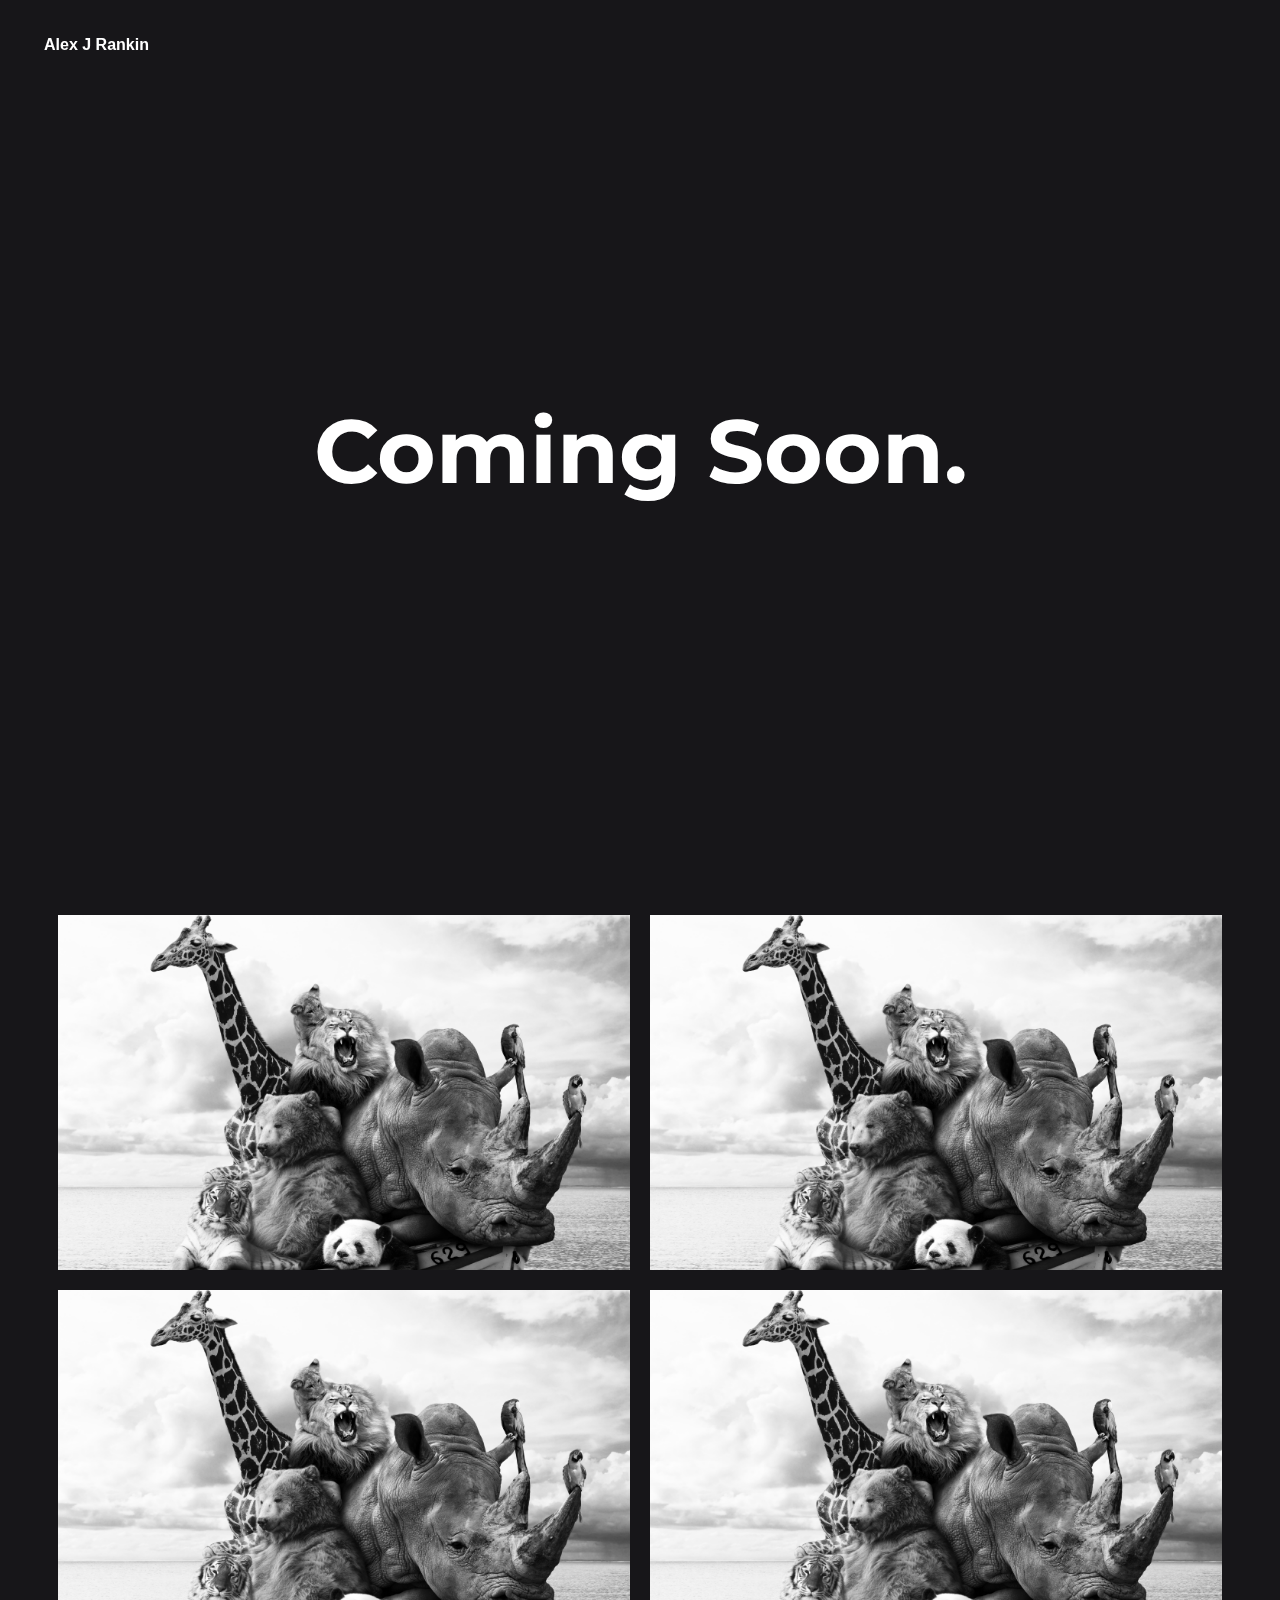
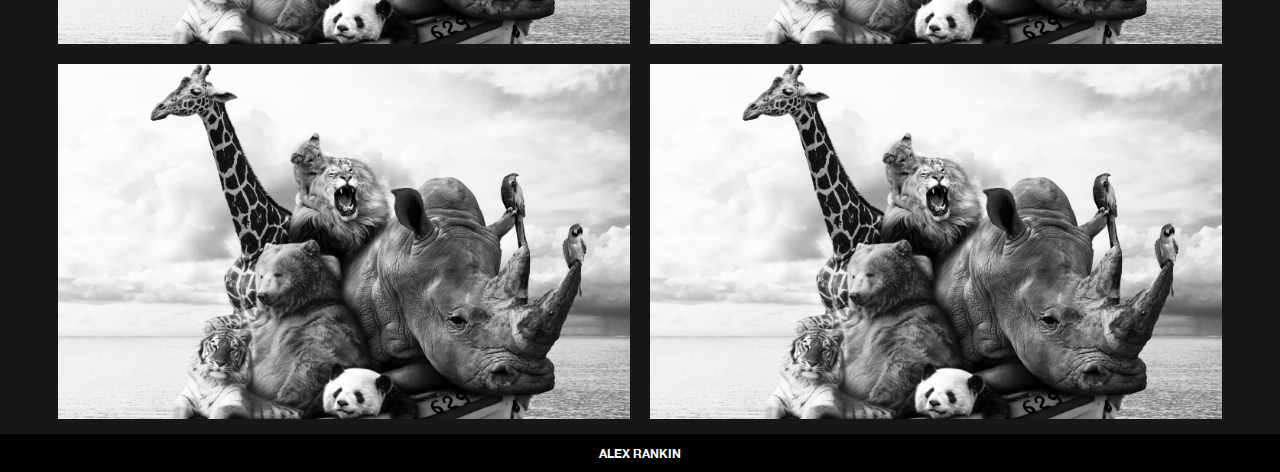
==== commit 75b4d6ba: "Update index.html" ====
--- a/index.html
+++ b/index.html
@@ -29,14 +29,14 @@
             <header class="codrops-header">
                 <h1 class="hideMenu codrops-header__title"><a href="index.html">Alex J Rankin</a></h1>
             </header>
-            <div class="hideMenu topnav">
+<!--             <div class="hideMenu topnav">
                 <div class="topnav-right bar-bounce">
                     <a class="active" href="index.html">Home</a>
                     <a href="about.html">About</a>
                     <a href="https://www.alexo.co.nz">Shop</a> 
                     <a href="contact.html">Contact</a> 
                 </div>
-            </div>
+            </div> -->
         </div>
         <div class="content content--demo-1">
             <div class="showMenu hamburger js-hover">
@@ -56,12 +56,12 @@
                     <div class="hamburger__line-in hamburger__line-in--cross02"></div>
                 </div>
             </div>
-            <!-- <div class="demo-title demo-title--demo-1">Alexo.</div> -->
+            <div class="demo-title demo-title--demo-1">Coming Soon.</div>
 
-            <video autoplay muted loop id="myVideo">
+<!--             <video autoplay muted loop id="myVideo">
                 <source src="alexo.mp4" type="video/mp4">
                 Your browser does not support HTML5 video.
-              </video>
+              </video> -->
 
             <div class="global-menu">
                 <div class="global-menu__wrap">
@@ -140,4 +140,4 @@
     <script src="js/demo1.js"></script>
     <script src="js/main.js"></script>
 </body>
-</html>+</html>
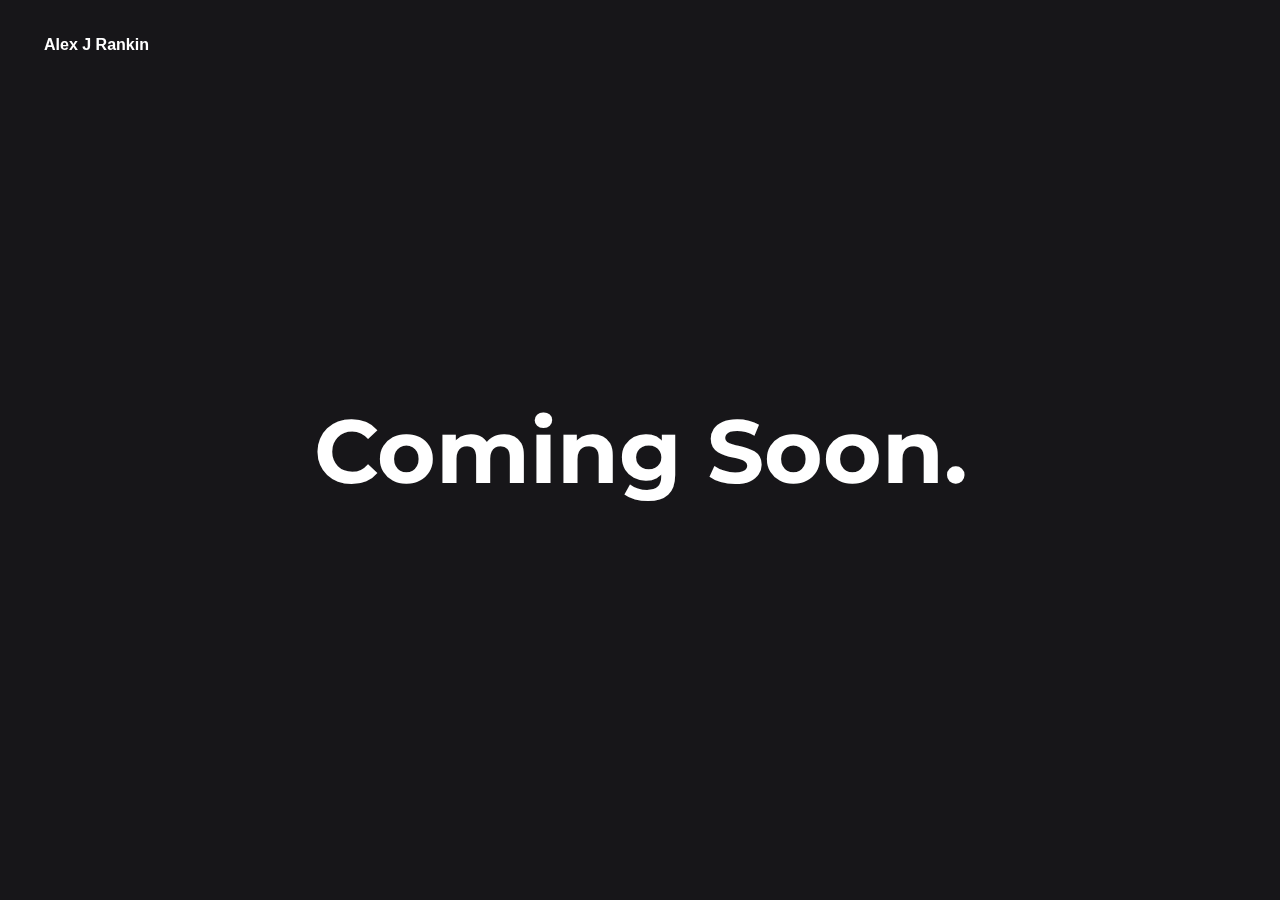
==== commit aa8fc9c7: "Update index.html" ====
--- a/index.html
+++ b/index.html
@@ -77,7 +77,7 @@
                 <path class="shape-overlays__path"></path>
             </svg>
         </div>
-        <div>
+<!--         <div>
         <div class="row">
             <div class="column">
                 <div class="location-listing">
@@ -127,13 +127,13 @@
                     </div>
                 </div>
             </div>
-        </div>
+        </div> -->
     </div>
-        <footer>
+<!--         <footer>
             <li class="footer">
               <a href="index.html">ALEX RANKIN</a>
             </li>
-        </footer>
+        </footer> -->
     </main>
     <script src="js/demo.js"></script>
     <script src="js/easings.js"></script>
